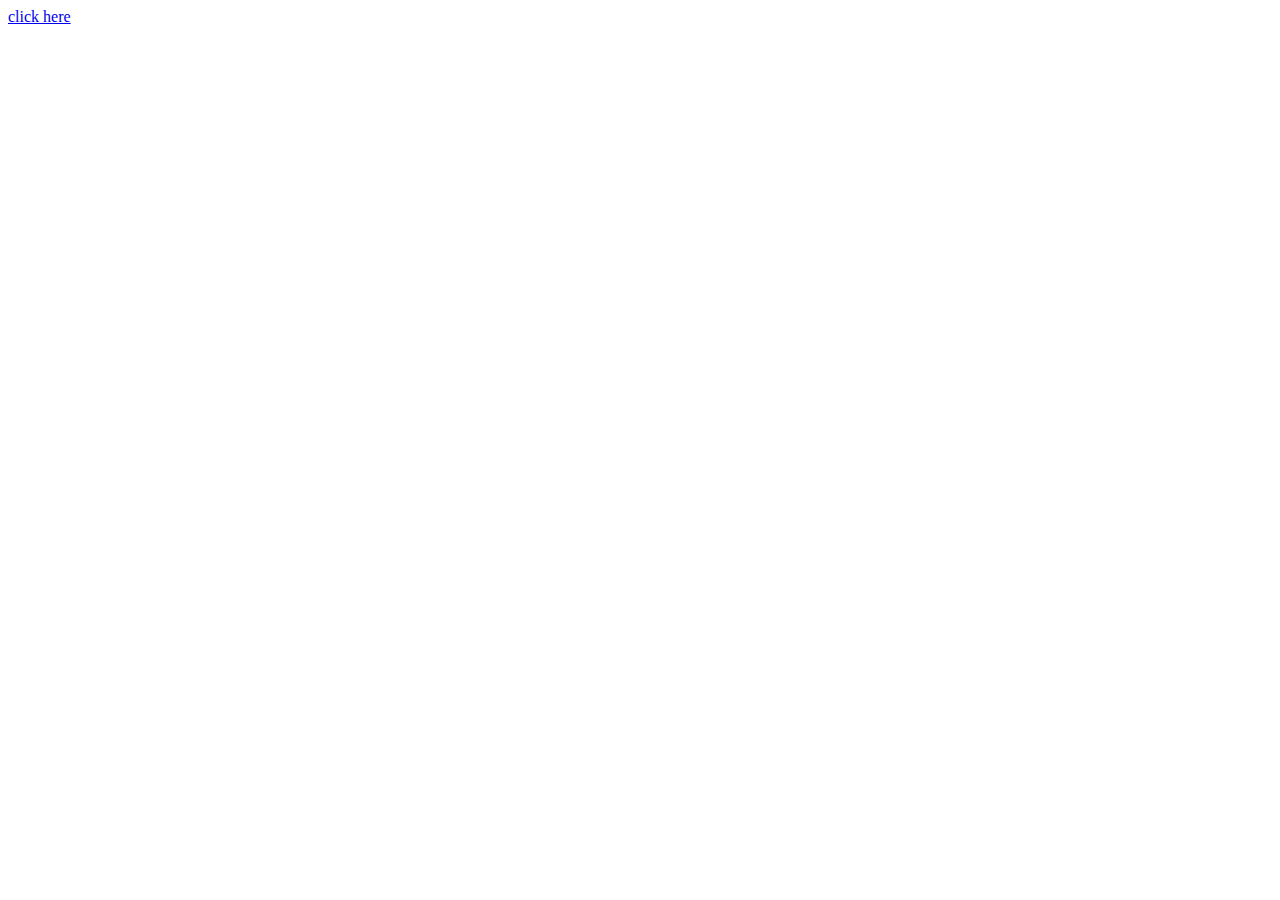
==== index.html @ 70282599 "Merge pull request #4 from rockyhappy/development" ====
<!DOCTYPE html>
<html lang="en">
<head>
    <meta charset="UTF-8">
    <meta name="viewport" content="width=device-width, initial-scale=1.0">
    <title>Document</title>
    <link rel="stylesheet" href="style.css">
    <script src="js/script.js" type="module"></script>
</head>
<body>
    <a href="main.html">click here</a>
</body>
</html>
---- style.css ----
body{
    /* background-image: url("./assets/arrenas/arena.png");
    background-repeat : no-repeat ;
    background-size: contain;
} */
}
#game{
    /* height: 100%;
    width: 100%; */
    /* background: transparent; */
    background-image: url("./assets/arrenas/arena.png");
    background-repeat : no-repeat ;
    background-size: contain;
}
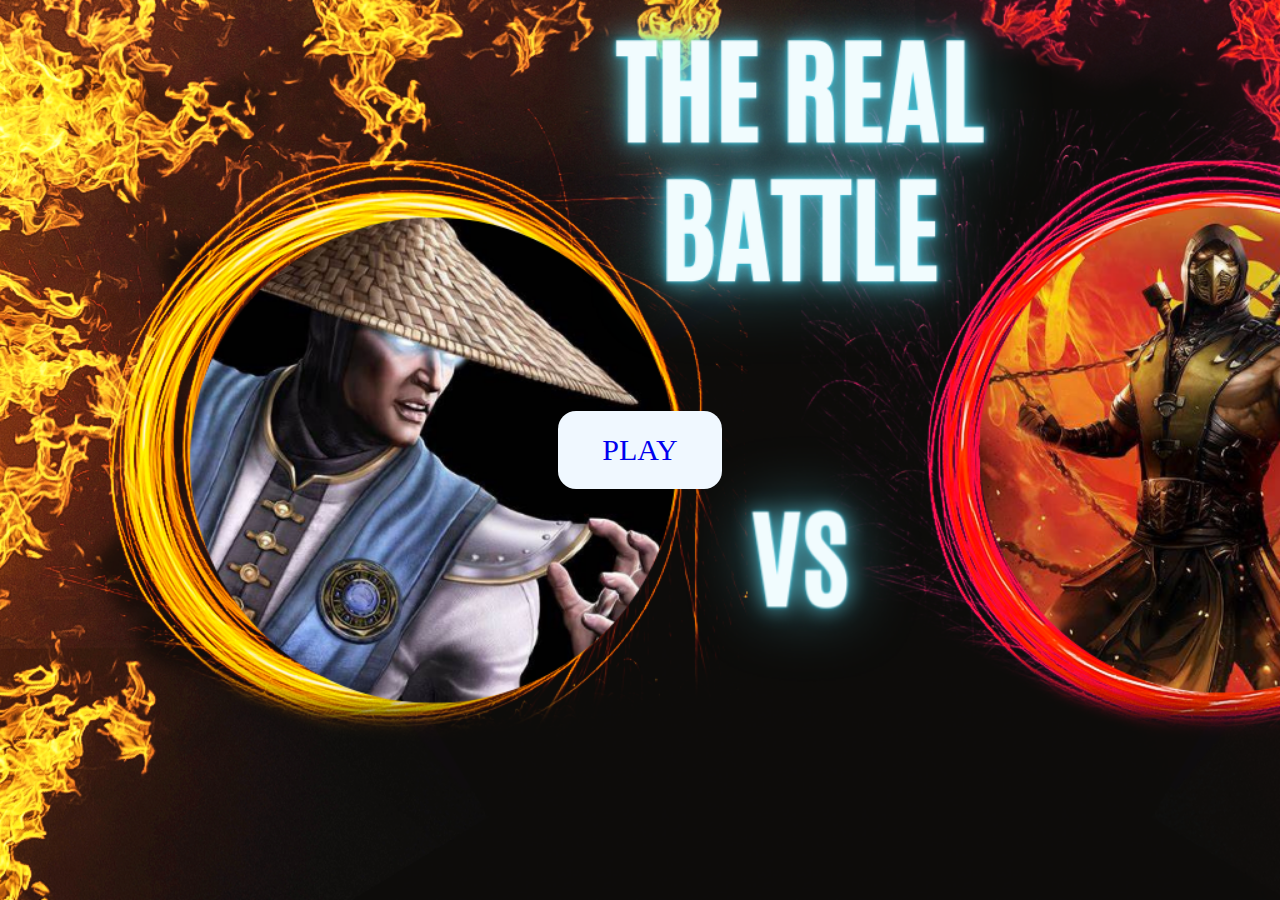
==== commit 62900483: "landing page finished" ====
--- a/index.html
+++ b/index.html
@@ -5,9 +5,50 @@
     <meta name="viewport" content="width=device-width, initial-scale=1.0">
     <title>Document</title>
     <link rel="stylesheet" href="style.css">
-    <script src="js/script.js" type="module"></script>
+    <script src="./Js/script.js" type="module"></script>
 </head>
+<style>
+body{
+    background-image: url(/assets/images/finAL\ TEMPALTE\ FOR\ TEKKEN.png);
+    background-size: cover;
+   
+}
+body {
+    display: flex;
+    justify-content: center;
+    align-items: center;
+    height: 100vh;
+    margin: 0;
+}
+
+.centered-button {
+    padding: 22px 44px;
+    border-radius: 18px;
+    background-color: aliceblue;
+    /* color: #cd1919; */
+    border: none;
+    cursor: pointer;
+     transition: background-color 0.5s; 
+     font-family: Cambria, Cochin, Georgia, Times, 'Times New Roman', serif;
+}
+
+.centered-button:hover {
+    background-color: #0e0a06;
+    /* color: rgb(24, 152, 54); */
+}
+a{
+    text-decoration: none;
+    font-size: 30px;
+}
+
+
+    
+</style>
 <body>
-    <a href="main.html">click here</a>
+    
+   
+        <div class="center">
+            <button class="centered-button"><a href="/main.html">PLAY</a> </button>
+        </div>
 </body>
 </html>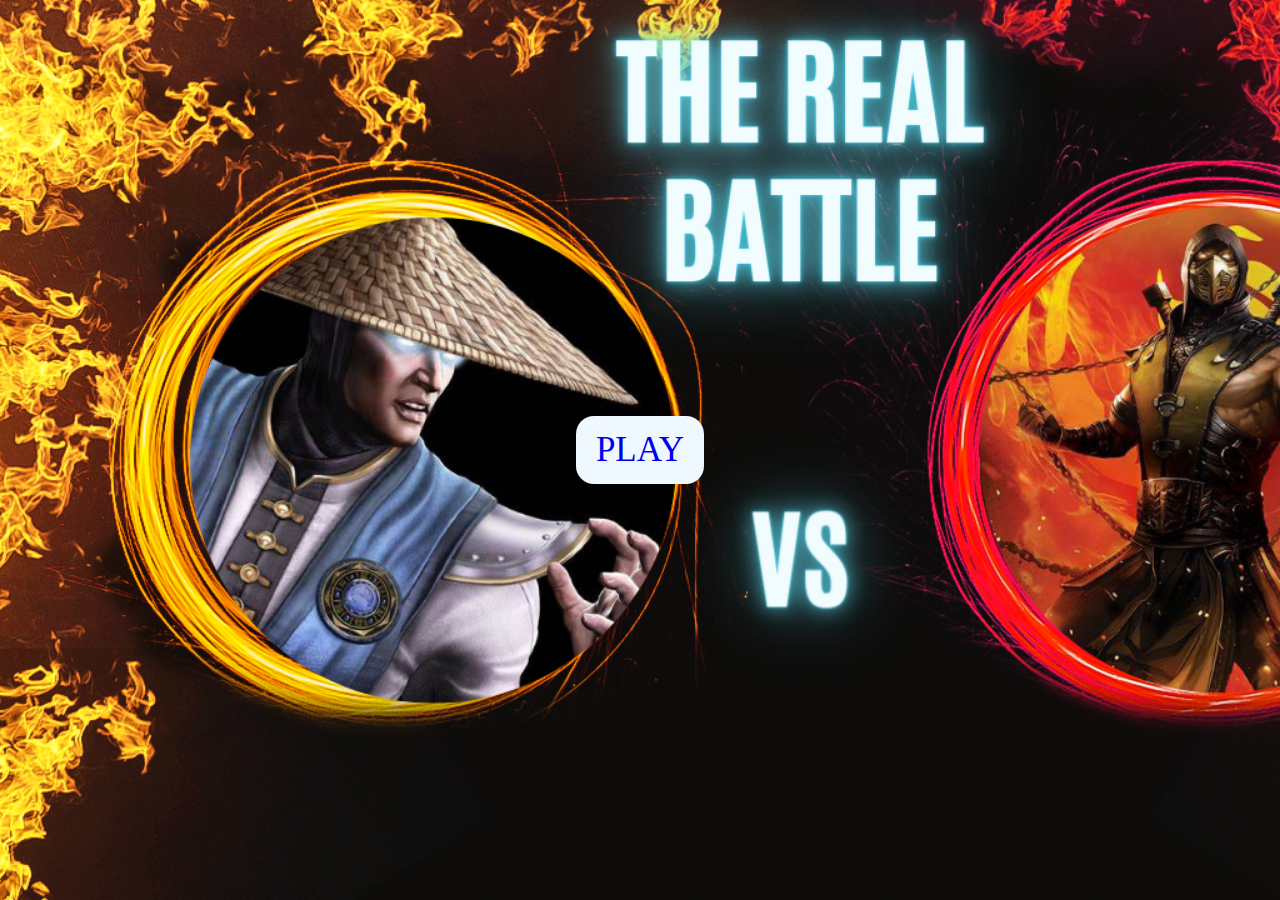
==== commit 6c3527ca: "play button fixed" ====
--- a/index.html
+++ b/index.html
@@ -22,7 +22,7 @@
 }
 
 .centered-button {
-    padding: 22px 44px;
+    padding: 14px 20px;
     border-radius: 18px;
     background-color: aliceblue;
     /* color: #cd1919; */
@@ -38,7 +38,7 @@
 }
 a{
     text-decoration: none;
-    font-size: 30px;
+    font-size: 35px;
 }
 
 
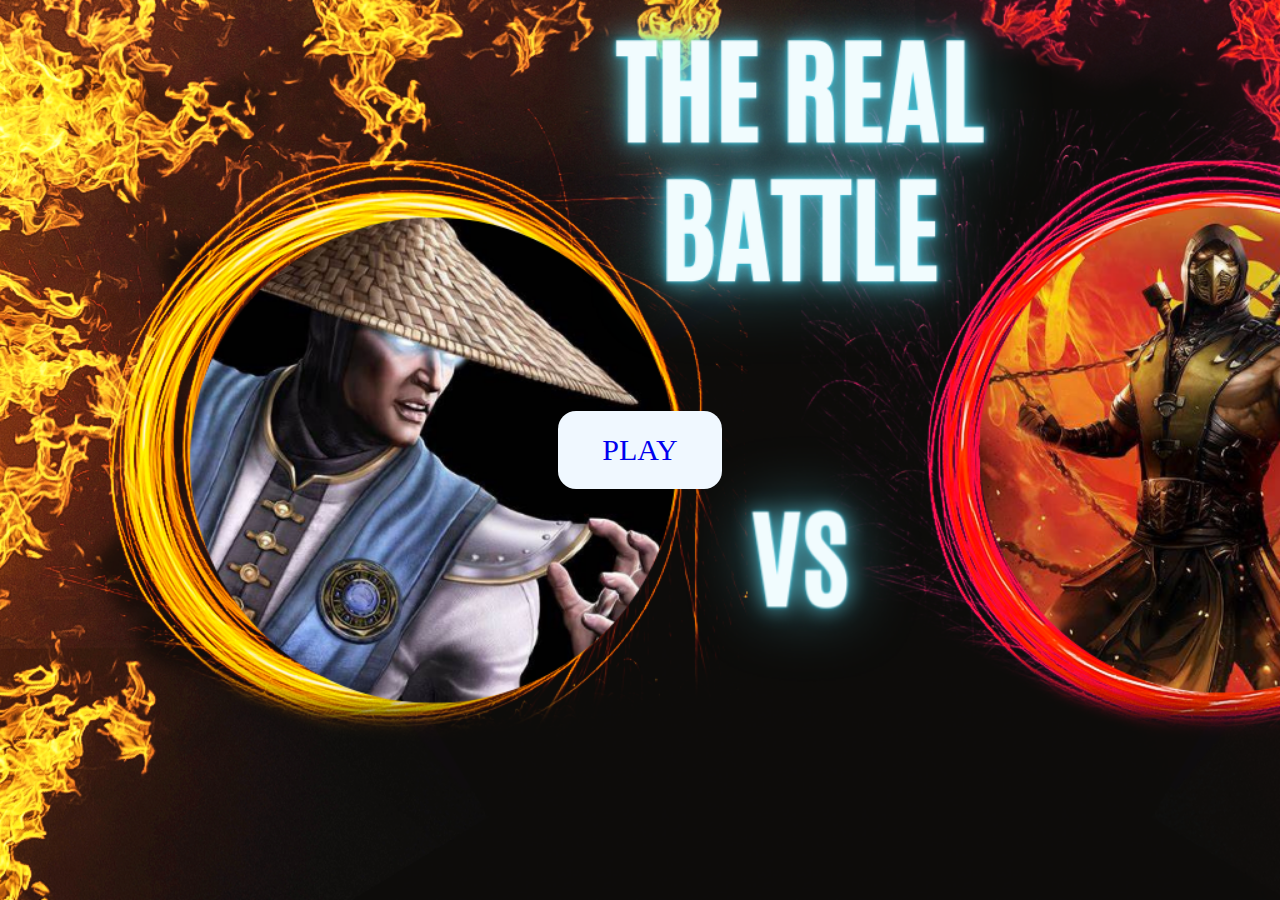
==== commit a6392dba: "Sound Effect Added" ====
--- a/index.html
+++ b/index.html
@@ -3,7 +3,8 @@
 <head>
     <meta charset="UTF-8">
     <meta name="viewport" content="width=device-width, initial-scale=1.0">
-    <title>Document</title>
+    <title>TEKKEN RELOAD</title>
+    <link rel="icon" href="/assets/images/Tekken-Logo-PNG1.png">
     <link rel="stylesheet" href="style.css">
     <script src="./Js/script.js" type="module"></script>
 </head>
@@ -22,7 +23,7 @@
 }
 
 .centered-button {
-    padding: 14px 20px;
+    padding: 22px 44px;
     border-radius: 18px;
     background-color: aliceblue;
     /* color: #cd1919; */
@@ -38,7 +39,7 @@
 }
 a{
     text-decoration: none;
-    font-size: 35px;
+    font-size: 30px;
 }
 
 
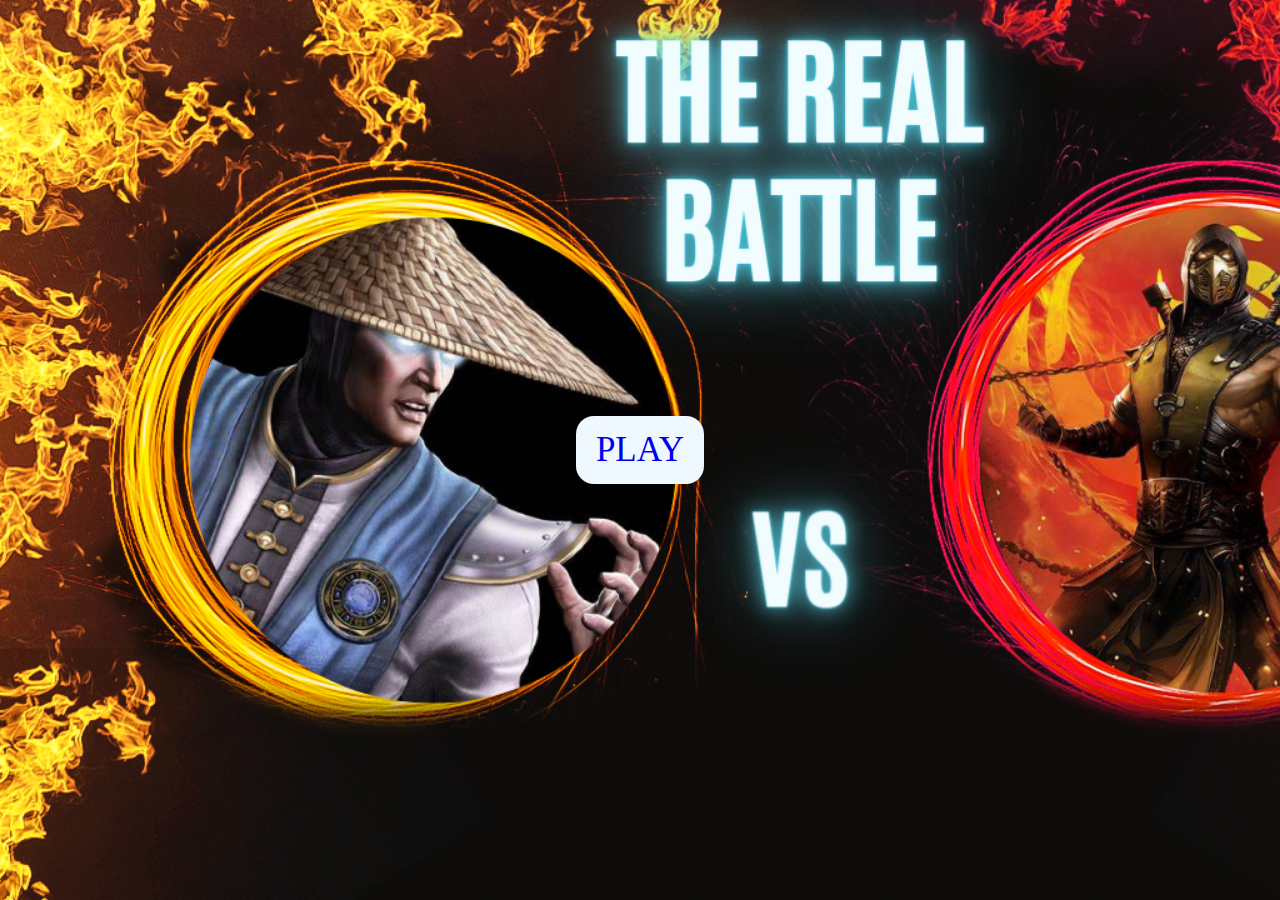
==== commit be0e0ee3: "Merge pull request #20 from rockyhappy/test2" ====
--- a/index.html
+++ b/index.html
@@ -23,7 +23,7 @@
 }
 
 .centered-button {
-    padding: 22px 44px;
+    padding: 14px 20px;
     border-radius: 18px;
     background-color: aliceblue;
     /* color: #cd1919; */
@@ -39,7 +39,7 @@
 }
 a{
     text-decoration: none;
-    font-size: 30px;
+    font-size: 35px;
 }
 
 
